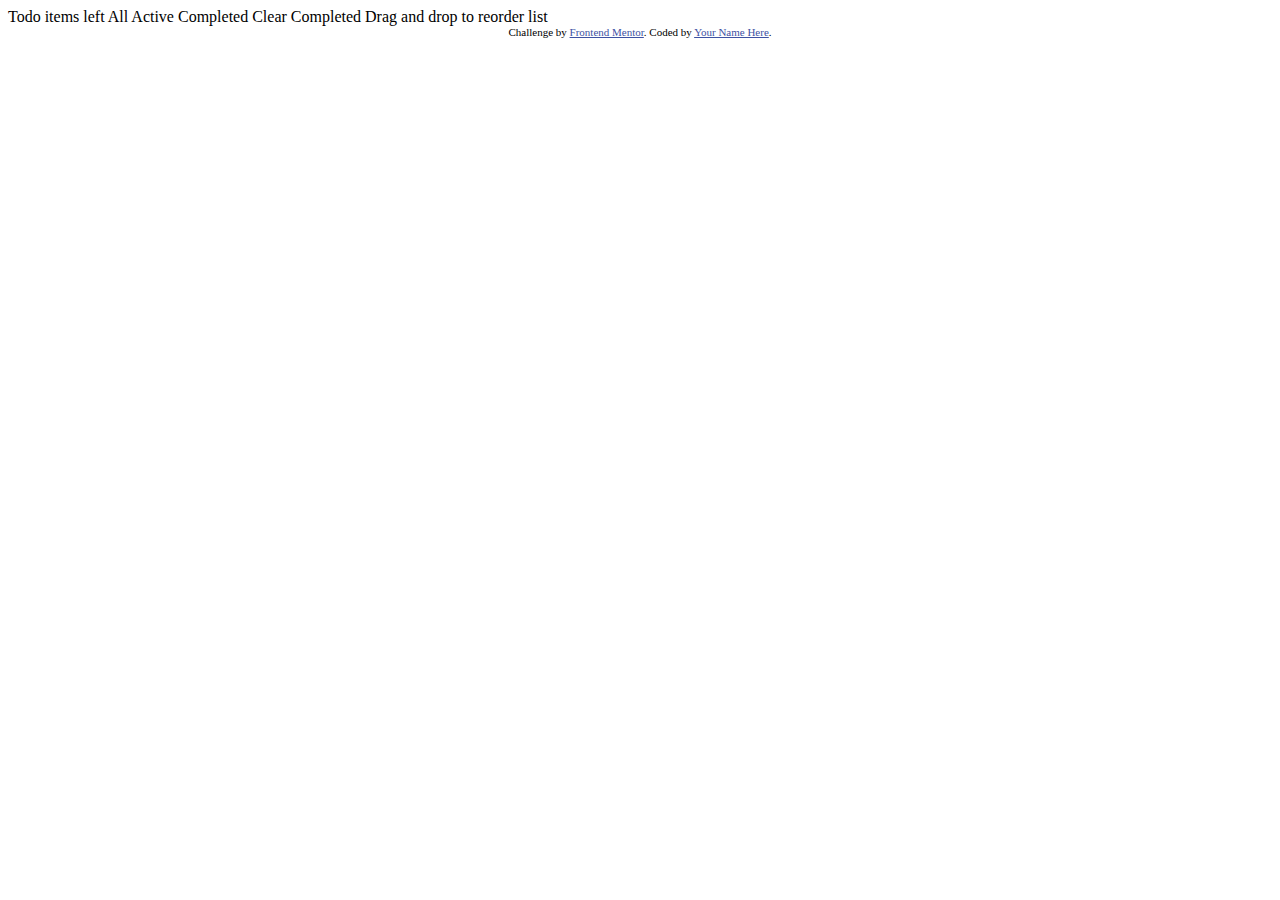
==== index.html @ fce3578b "initial commit" ====
<!DOCTYPE html>
<html lang="en">
<head>
  <meta charset="UTF-8">
  <meta name="viewport" content="width=device-width, initial-scale=1.0"> <!-- displays site properly based on user's device -->

  <link rel="icon" type="image/png" sizes="32x32" href="./images/favicon-32x32.png">
  
  <title>Frontend Mentor | Todo app</title>

  <!-- Feel free to remove these styles or customise in your own stylesheet 👍 -->
  <style>
    .attribution { font-size: 11px; text-align: center; }
    .attribution a { color: hsl(228, 45%, 44%); }
  </style>
</head>
<body>

  Todo

  <!-- Add dynamic number --> items left

  All
  Active 
  Completed

  Clear Completed

  Drag and drop to reorder list

  <div class="attribution">
    Challenge by <a href="https://www.frontendmentor.io?ref=challenge" target="_blank">Frontend Mentor</a>. 
    Coded by <a href="#">Your Name Here</a>.
  </div>
</body>
</html>
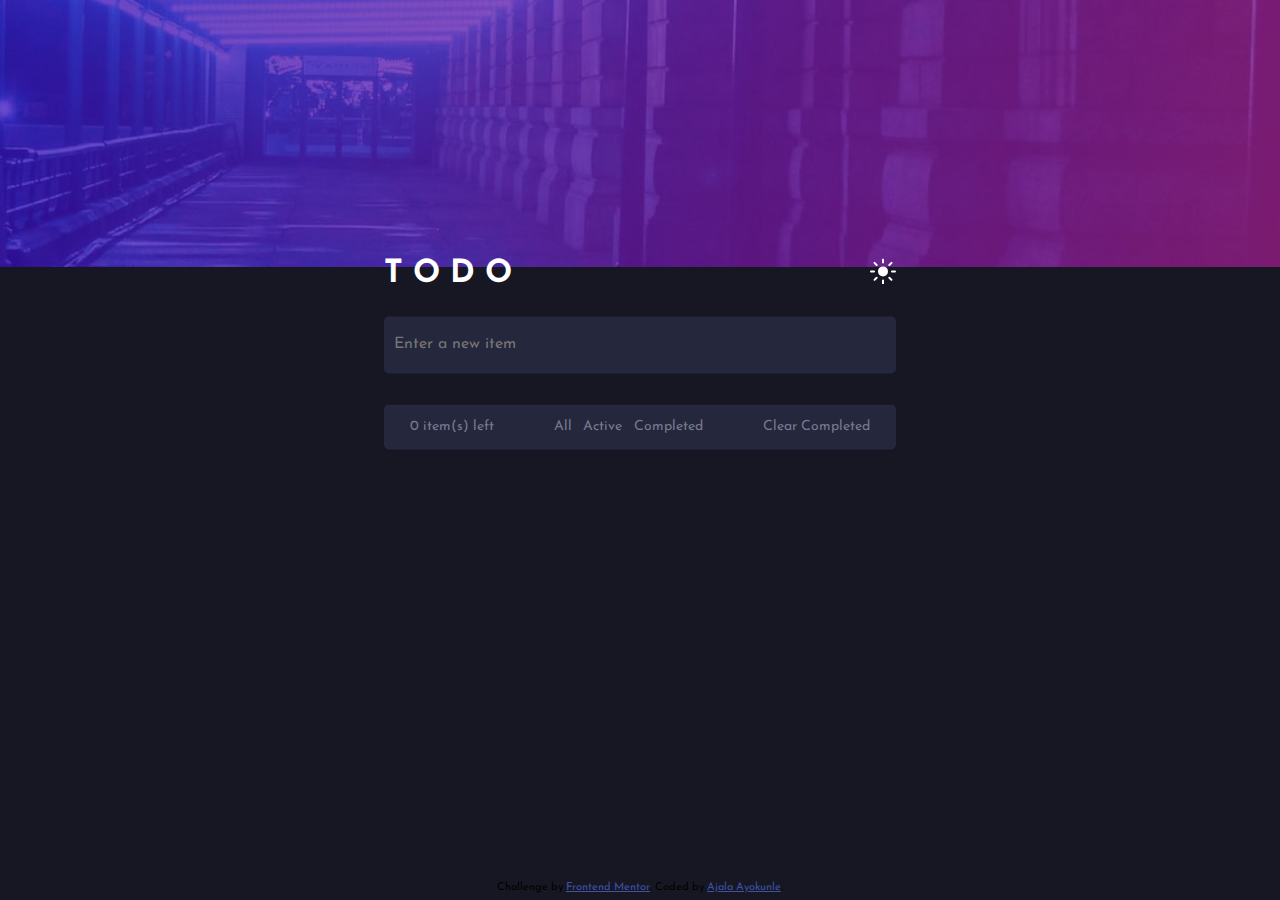
==== commit 03b4c96c: "made mobile responsive" ====
--- a/index.html
+++ b/index.html
@@ -5,32 +5,53 @@
   <meta name="viewport" content="width=device-width, initial-scale=1.0"> <!-- displays site properly based on user's device -->
 
   <link rel="icon" type="image/png" sizes="32x32" href="./images/favicon-32x32.png">
+  <link rel="stylesheet" href="style.css">
   
-  <title>Frontend Mentor | Todo app</title>
+  <title>My Todo app</title>
 
-  <!-- Feel free to remove these styles or customise in your own stylesheet 👍 -->
-  <style>
-    .attribution { font-size: 11px; text-align: center; }
-    .attribution a { color: hsl(228, 45%, 44%); }
-  </style>
 </head>
 <body>
 
-  Todo
+ <div class="image-dark">
+   <img id="dark" src ="images/bg-desktop-dark.jpg"/>
+   <div class="to-do-box">
+     <div class="to-do-box-head">
+      <h1>T O D O </h1>
+      <div ><img src="images/icon-sun.svg" class="image-toggle-sun" id="dark1" alt="sun"/></div>
+     </div>
+    
+    <input type="text" name="item" id="item" class="dark" placeholder="Enter a new item">
+    <!-- <button>Add item</button> -->
+    <p></p>
+    
+    <div class="to-do-list">
+      <ul class="taskBox">
+        
+      </ul>
+      
+      <div class="footer" id="FD">
+        <p><span id="remain">0</span> item(s) left</p>
+        <div class="footerall" id="FD">
+          <p id="All">All</p>
+          <p id="Active">Active</p>
+          <p id="Completed">Completed</p>
+        </div>
+       
+        <p id="clear">Clear Completed</p>
+      </div>
+    </div>
+   
 
-  <!-- Add dynamic number --> items left
-
-  All
-  Active 
-  Completed
-
-  Clear Completed
-
-  Drag and drop to reorder list
+   </div>
+  </div>
+ <div class="body-dark">
+     <!-- <p>abcdefg</p> -->
+ </div>
 
   <div class="attribution">
     Challenge by <a href="https://www.frontendmentor.io?ref=challenge" target="_blank">Frontend Mentor</a>. 
-    Coded by <a href="#">Your Name Here</a>.
+    Coded by <a href="#">Ajala Ayokunle</a>.
   </div>
+  <script src="main1.js"></script>
 </body>
 </html>--- a/style.css
+++ b/style.css
@@ -0,0 +1,320 @@
+@import url("https://fonts.googleapis.com/css2?family=Josefin+Sans:wght@400;700&display=swap");
+*{
+    margin: 0;
+    padding: 0;
+    box-sizing: border-box;
+    font-family: 'Josefin Sans', sans-serif;
+}
+body{
+    height: 100vh;
+    background-color:hsl(235, 21%, 11%);
+
+}
+.image-dark{
+    height:39%;
+    position: relative;
+}
+.body-dark{
+    /* width: 800px; */
+    height: 59%;
+    background-color:hsl(235, 21%, 11%);
+}
+
+.image-dark img{
+    width:100%;
+}
+
+.to-do-box-head{
+    display: flex;
+    justify-content: space-between;
+}
+.to-do-box{
+    position: absolute;
+    /* background-color:yellow; */
+    /* padding: 10%; */
+    /* width: 500px; */
+    width: 40%;
+    top: 140%;
+    left: 50%;
+    transform: translate(-50%, -50%);
+
+   
+    
+}
+.footer{
+    display: flex;
+    justify-content: space-between;
+   
+    /* border-top: 1px solid hsl(234, 11%, 52%); */
+    padding-inline: 5%;
+    padding-block: 3%;
+    /* position: fixed; */
+    
+    position:sticky;
+    bottom: 0;
+    border-radius: 0 0 5px 5px;
+}
+#FL{
+    background-color:hsl(0, 0%, 98%);
+    color: hsl(236, 9%, 61%);
+}
+#FL p:hover{
+    color: hsl(235, 19%, 35%) ; 
+}
+#FD{
+    background-color:hsl(235, 24%, 19%);
+    color: hsl(234, 11%, 52%);
+}
+.footer p:hover{
+    color:hsl(234, 39%, 85%);
+    cursor: pointer;
+}
+
+.footerall{
+    display: flex;
+    justify-content: space-around;
+    width: 35%;
+}
+.footer p{
+    font-size: 14px;
+}
+.to-do-box h1{
+    margin-bottom: 5%;
+    color: white;
+}
+.to-do-list{
+    /* background-color: gray; */
+    height: 320px;
+    margin-top: 6%;
+    overflow: auto;
+    border-radius: 5px;
+}
+.to-do-list::-webkit-scrollbar {
+    /* width: 10px;
+    height: 10px; */
+    
+  }
+  
+  .to-do-list::-webkit-scrollbar-thumb {
+    /* background: rgba(90, 90, 90); */
+    background: transparent;
+    box-shadow: inset 0 0 6px rgba(0, 0, 0, 0.3);
+    border-radius: 20px;
+
+  }
+  .to-do-list::-webkit-scrollbar-thumb:hover{
+    background: rgba(90, 90, 90);
+
+  }
+  
+  .to-do-list::-webkit-scrollbar-track {
+    /* background: rgba(0, 0, 0, 0.2); */
+    background: transparent;
+  }
+  .box input[type="checkbox"]{
+    /* display: none; */
+    position: absolute;
+    opacity: 0;
+    cursor: pointer;
+    left: 5%;
+    margin-top: 1%;
+    z-index: 1;
+   
+}
+.box input[type="checkbox"]:checked + p{
+    /* font-style: italic; */
+    text-decoration: line-through;
+    color: hsl(234, 11%, 52%);
+    
+    
+}
+
+
+.box input[type="checkbox"]:checked:hover + p::before,
+.box input[type="checkbox"]:checked + p::before {
+    background-color: violet;
+    content: url("images/icon-check.svg");
+    display: flex;
+    align-items: center;
+    justify-content: center;
+    transform: scale(1.1); 
+    background: linear-gradient(hsl(192, 100%, 67%), hsl(280, 87%, 65%));
+}
+
+#item{
+    background: none;
+    width: 490px;
+    width: 100%;
+    background-color:hsl(235, 24%, 19%);
+    font-size: 16px;
+    padding-inline: 2%;
+    padding-block: 4%;
+    border: none;
+    outline: none;
+    border-radius: 5px;
+}
+.dark{
+    background-color:hsl(235, 24%, 19%);
+    color:hsl(234, 39%, 85%);
+
+}
+.light{
+    background-color: hsl(0, 0%, 98%);
+    color:  hsl(235, 19%, 35%);
+}
+label{
+    display: flex;
+    justify-content: space-between;
+    /* width:50%; */
+    /* background-color: rebeccapurple; */
+    margin-left: 12%;
+
+}
+
+.box{
+    position: relative;
+    display: flex;
+    justify-content: space-between;
+    width: 100%;
+    font-size: 16px;
+    font-weight: 400;
+    padding-inline: 2%;
+    padding-block: 3.8%; 
+   
+    list-style: none;
+    /* align-items: center; */
+}
+#boxdark{
+    background-color:hsl(235, 24%, 19%);
+    color:hsl(234, 39%, 85%);
+    border-bottom: 1px solid hsl(234, 11%, 52%);
+
+}
+#boxlight{
+    background-color: hsl(0, 0%, 98%);
+    color: hsl(235, 19%, 35%);
+    border-bottom: 1px solid hsl(236, 33%, 92%);
+
+}
+.remove{
+    background: url("images/icon-cross.svg");
+    width: 25px;
+    border: none;
+    background-repeat: no-repeat;
+    cursor: pointer;
+    /* opacity: 0; */
+}
+.remove:hover{
+    opacity: 1;
+}
+label p{
+    /* margin-left: 12%; */
+    cursor: pointer;
+}
+/* .TD::before{
+    position: absolute;
+    left: 4.2%;
+    width: 19px;
+    border-radius: 50%;
+} */
+
+   
+
+label p::before{
+    content: "";
+    border: 0.05em solid rgb(180, 180, 180);
+    width: 1.2em;
+    height: 1.2em;
+    position: absolute;
+    left: 4%;
+    border-radius: 50%;
+    transform: scale(0.9);
+    transition: transform 0.2s ease;
+    /* cursor: pointer; */
+}
+
+label:hover::before,
+.box input[type="checkbox"]:hover + label::before{
+    /* background-color: yellow; */
+    /* border: 0.15em solid linear-gradient(hsl(192, 100%, 67%), hsl(280, 87%, 65%)); */
+    border: 0.05em solid hsl(280, 87%, 65%);
+}
+
+
+
+
+
+.attribution {
+font-size: 11px; text-align: center;
+}
+.attribution a {
+     color: hsl(228, 45%, 44%); 
+}
+
+
+@media (max-width: 768px) {
+    .to-do-box{
+        width: 55%;
+        /* background-color: yellow; */
+    }
+}
+
+
+@media (max-width: 425px) {
+    .footer{
+        position: relative;
+    }
+    .footerall{
+        position: absolute;
+        top: 100%;
+        margin-top: 5%;
+        left: 30%;
+        padding: 3%;
+        padding-inline: 15%;
+        font-size: 13px;
+        border-radius: 5px;
+
+    }
+    .footerall p{
+        /* padding-inline: 3%; */
+        margin-inline: 8%;
+    }
+    .to-do-box{
+        width: 85%;
+        top: 130%;
+       
+    }
+    #item{
+        font-size: 15px;
+    }
+    .to-do-box-head h1{
+        font-size: 25px;
+    }
+    .taskBox li{
+        font-size: 15px;
+    }
+    .footer p{
+        font-size: 11px;
+    }
+}
+
+@media (max-width: 375px) {
+    .to-do-box{
+        width: 85%;
+        top: 130%;
+       
+    }
+    #item{
+        font-size: 13px;
+    }
+    .to-do-box-head h1{
+        font-size: 23px;
+    }
+    .taskBox li{
+        font-size: 13px;
+    }
+    .footer p{
+        font-size: 10px;
+    }
+  
+}